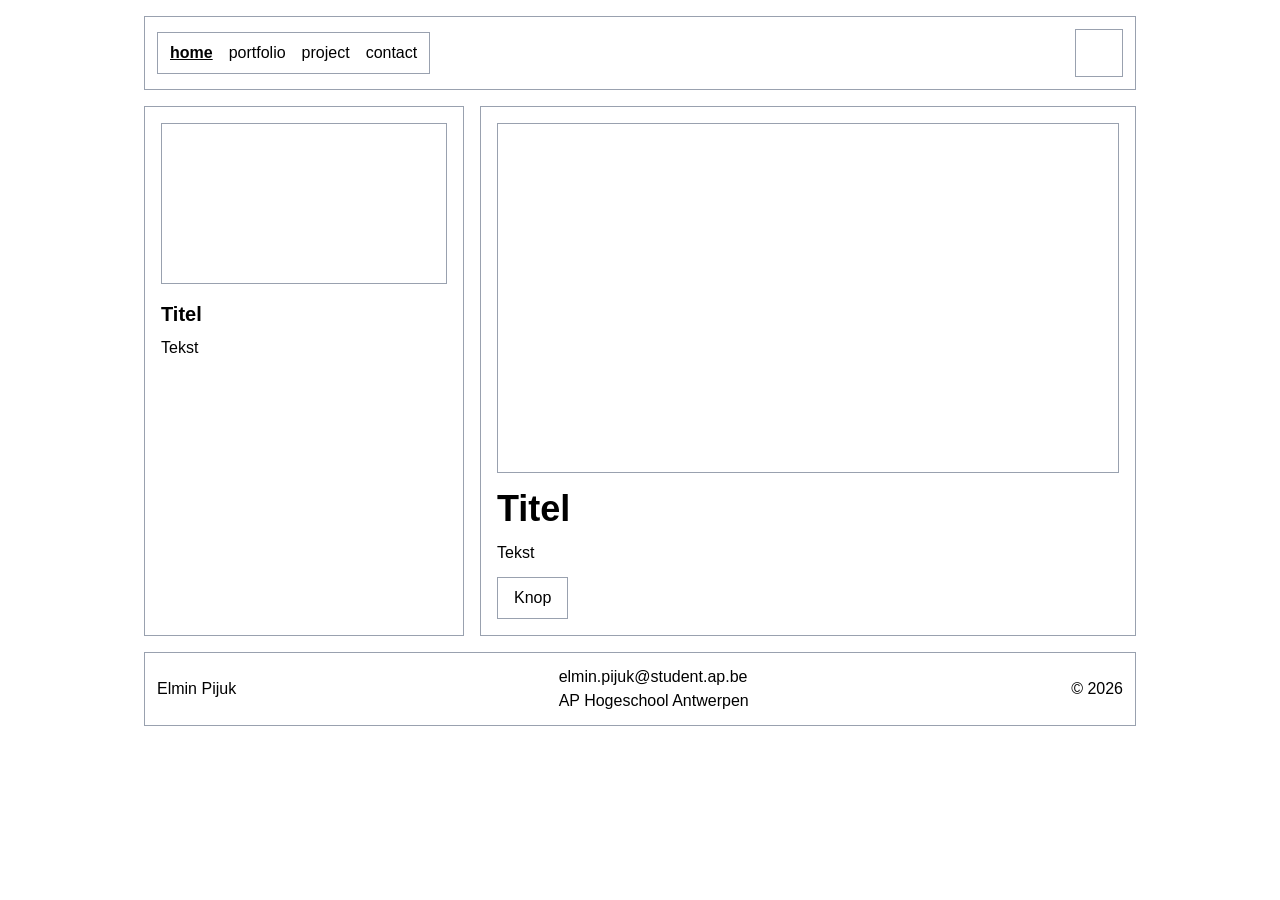
==== index.html @ 48d6e5a0 "Eerste versie van mijn portfolio" ====
<!DOCTYPE html>
<html lang="nl">
<head>
    <meta charset="UTF-8">
    <meta name="viewport" content="width=device-width, initial-scale=1.0">
    <title>Home | Elmin Pijuk</title>
    <meta name="description" content="Hoofdpagina">
    <link rel="stylesheet" href="css/tailwind.css">
    <link rel="stylesheet" href="css/style.css">
</head>
<body>
<div class="max-w-5xl mx-auto px-4 py-4">

    <header class="flex justify-between items-center sm:flex-row-reverse border border-gray-400 p-3">
        <a href="index.html" aria-label="Logo" class="border border-gray-400 block w-12 h-12"></a>
        <nav class="relative">
            <input type="checkbox" id="menu" class="peer sr-only">
            <label for="menu" class="sm:hidden block border border-gray-400 bg-white px-3 py-1 text-2xl cursor-pointer">&#9776;</label>
            <ul class="hidden peer-checked:flex flex-col absolute right-0 mt-1 z-10 gap-2 border border-gray-400 p-3 sm:static sm:mt-0 sm:flex sm:flex-row sm:flex-wrap sm:gap-x-4 sm:py-2">
                    <li><a href="index.html" class="font-bold underline">home</a></li>
                    <li><a href="portfolio.html">portfolio</a></li>
                    <li><a href="project.html">project</a></li>
                    <li><a href="contact.html">contact</a></li>
            </ul>
        </nav>
    </header>

    <div class="grid grid-cols-1 lg:grid-cols-3 gap-4 my-4">
        <main class="lg:col-span-2 border border-gray-400 p-4">
            <div class="border border-gray-400 w-full aspect-video mb-4"></div>
            <h1 class="font-bold text-3xl md:text-4xl pb-3">Titel</h1>
            <p class="pb-3">Tekst</p>
            <a href="portfolio.html" class="inline-block border border-gray-400 px-4 py-2">Knop</a>
        </main>

        <aside class="lg:order-first border border-gray-400 p-4">
            <div class="flex flex-row-reverse lg:flex-col gap-4">
                <div class="border border-gray-400 shrink-0 w-24 h-24 sm:w-40 sm:h-40 lg:w-full lg:h-auto lg:aspect-video"></div>
                <div>
                    <h2 class="font-bold text-xl pb-2">Titel</h2>
                    <p>Tekst</p>
                </div>
            </div>
        </aside>
    </div>

    <footer class="flex flex-col sm:flex-row sm:justify-between sm:items-center gap-2 border border-gray-400 p-3">
        <p>Elmin Pijuk</p>
        <div>
            <p>elmin.pijuk@student.ap.be</p>
            <p>AP Hogeschool Antwerpen</p>
        </div>
        <p>&copy; 2026</p>
    </footer>

</div>
</body>
</html>
---- css/style.css ----
/* Eigen CSS voor het portfolio van Elmin Pijuk */
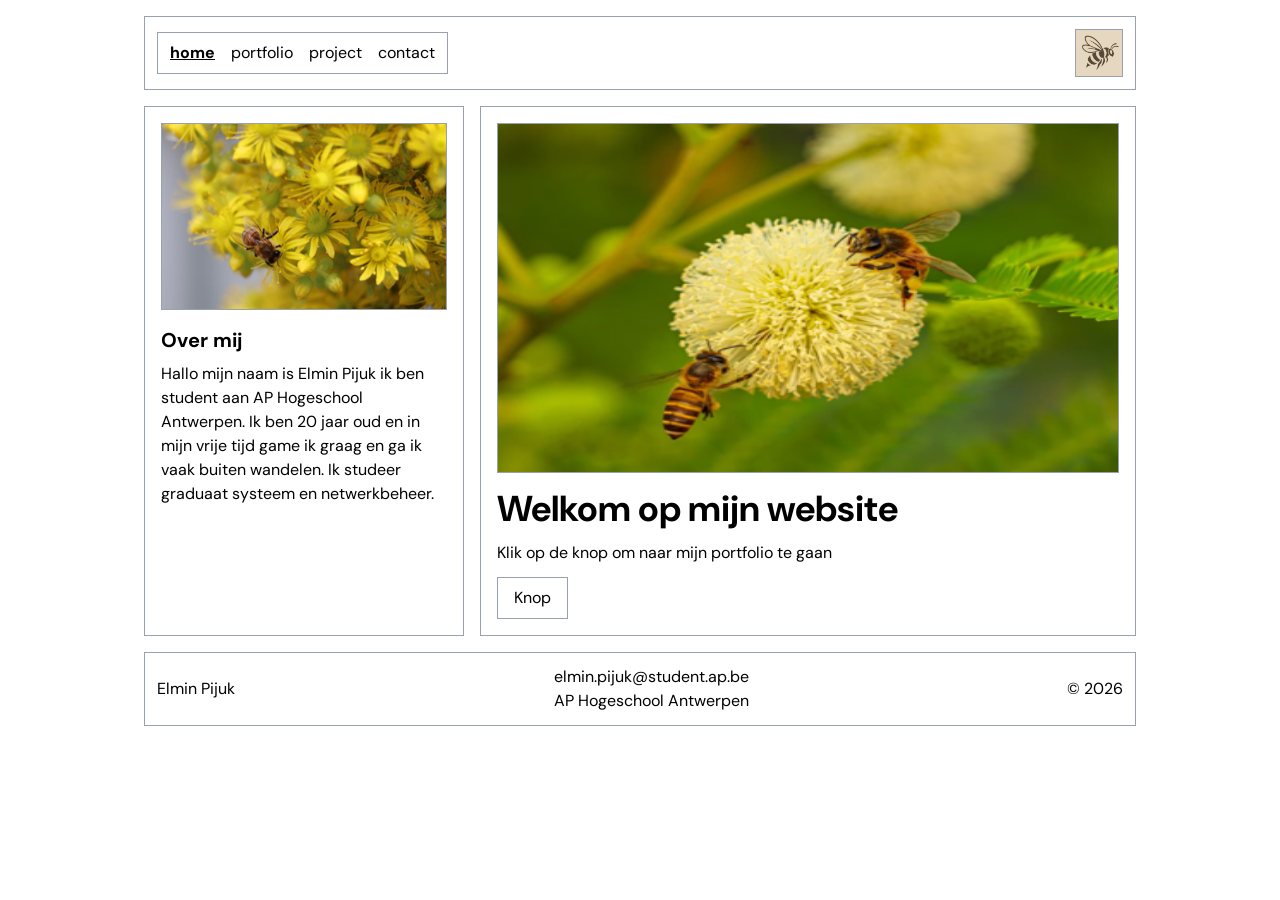
==== commit d67d8d28: "labo7" ====
--- a/index.html
+++ b/index.html
@@ -7,46 +7,52 @@
     <meta name="description" content="Hoofdpagina">
     <link rel="stylesheet" href="css/tailwind.css">
     <link rel="stylesheet" href="css/style.css">
+    <link rel="preconnect" href="https://fonts.googleapis.com">
+    <link rel="preconnect" href="https://fonts.gstatic.com" crossorigin>
+    <link href="https://fonts.googleapis.com/css2?family=DM+Sans:wght@400;500;700&display=swap" rel="stylesheet">
 </head>
 <body>
 <div class="max-w-5xl mx-auto px-4 py-4">
 
     <header class="flex justify-between items-center sm:flex-row-reverse border border-gray-400 p-3">
-        <a href="index.html" aria-label="Logo" class="border border-gray-400 block w-12 h-12"></a>
+        <a href="index.html" aria-label="Logo" class="border border-gray-400 block w-12 h-12 shrink-0"><img src="assets/images/beelogo.png" alt=""></a>
         <nav class="relative">
             <input type="checkbox" id="menu" class="peer sr-only">
-            <label for="menu" class="sm:hidden block border border-gray-400 bg-white px-3 py-1 text-2xl cursor-pointer">&#9776;</label>
-            <ul class="hidden peer-checked:flex flex-col absolute right-0 mt-1 z-10 gap-2 border border-gray-400 p-3 sm:static sm:mt-0 sm:flex sm:flex-row sm:flex-wrap sm:gap-x-4 sm:py-2">
-                    <li><a href="index.html" class="font-bold underline">home</a></li>
-                    <li><a href="portfolio.html">portfolio</a></li>
-                    <li><a href="project.html">project</a></li>
-                    <li><a href="contact.html">contact</a></li>
+            <label for="menu" aria-label="Menu" class="sm:hidden block border border-gray-400 bg-white px-3 py-1 text-2xl cursor-pointer peer-focus-visible:outline">&#9776;</label>
+            <ul class="hidden peer-checked:flex flex-col absolute right-0 mt-1 z-10 gap-1 min-w-32 border border-gray-400 bg-white p-3 sm:static sm:mt-0 sm:flex sm:flex-row sm:flex-wrap sm:gap-x-4 sm:py-2 sm:min-w-0 sm:bg-transparent">
+                    <li><a href="index.html" class="block py-1 sm:py-0 font-bold underline">home</a></li>
+                    <li><a href="portfolio.html" class="block py-1 sm:py-0">portfolio</a></li>
+                    <li><a href="project.html" class="block py-1 sm:py-0">project</a></li>
+                    <li><a href="contact.html" class="block py-1 sm:py-0">contact</a></li>
             </ul>
         </nav>
     </header>
 
     <div class="grid grid-cols-1 lg:grid-cols-3 gap-4 my-4">
-        <main class="lg:col-span-2 border border-gray-400 p-4">
-            <div class="border border-gray-400 w-full aspect-video mb-4"></div>
-            <h1 class="font-bold text-3xl md:text-4xl pb-3">Titel</h1>
-            <p class="pb-3">Tekst</p>
+        <main class="lg:col-span-2 border border-gray-400 p-4 min-w-0">
+            <div class="border border-gray-400 w-full aspect-video mb-4"><img src="assets/images/bee2.png" alt="" class="w-full h-full"></div>
+            <h1 class="font-bold text-2xl sm:text-3xl md:text-4xl pb-3">Welkom op mijn website</h1>
+            <p class="pb-3">Klik op de knop om naar mijn portfolio te gaan</p>
             <a href="portfolio.html" class="inline-block border border-gray-400 px-4 py-2">Knop</a>
         </main>
 
-        <aside class="lg:order-first border border-gray-400 p-4">
-            <div class="flex flex-row-reverse lg:flex-col gap-4">
-                <div class="border border-gray-400 shrink-0 w-24 h-24 sm:w-40 sm:h-40 lg:w-full lg:h-auto lg:aspect-video"></div>
-                <div>
-                    <h2 class="font-bold text-xl pb-2">Titel</h2>
-                    <p>Tekst</p>
-                </div>
+        <aside class="lg:order-first border border-gray-400 p-4 min-w-0">
+            <div class="flex flex-row-reverse justify-between lg:flex-col lg:justify-start gap-4">
+            <div class="border border-gray-400 shrink-0 w-24 h-24 sm:w-40 sm:h-40 lg:w-full lg:h-auto lg:aspect-video"><img src="assets/images/bee1.png" alt=""></div>
+            <div class="min-w-0">
+                <h2 class="font-bold text-xl pb-2 text-left">Over mij</h2>
+                <p class="text-left">Hallo mijn naam is Elmin Pijuk ik ben student aan AP Hogeschool Antwerpen.
+                                     Ik ben 20 jaar oud en in mijn vrije tijd game ik graag en ga ik vaak buiten wandelen.
+                                     Ik studeer graduaat systeem en netwerkbeheer.
+                </p>
+            </div>
             </div>
         </aside>
     </div>
 
-    <footer class="flex flex-col sm:flex-row sm:justify-between sm:items-center gap-2 border border-gray-400 p-3">
+    <footer class="flex flex-wrap justify-between items-center gap-x-4 gap-y-2 sm:flex-nowrap sm:flex-row sm:gap-2 border border-gray-400 p-3">
         <p>Elmin Pijuk</p>
-        <div>
+        <div class="order-last w-full sm:order-none sm:w-auto break-words">
             <p>elmin.pijuk@student.ap.be</p>
             <p>AP Hogeschool Antwerpen</p>
         </div>
@@ -55,4 +61,4 @@
 
 </div>
 </body>
-</html>
+</html>
--- a/css/style.css
+++ b/css/style.css
@@ -1 +1,3 @@
-/* Eigen CSS voor het portfolio van Elmin Pijuk */
+body {
+    font-family: "DM Sans", sans-serif;
+}
